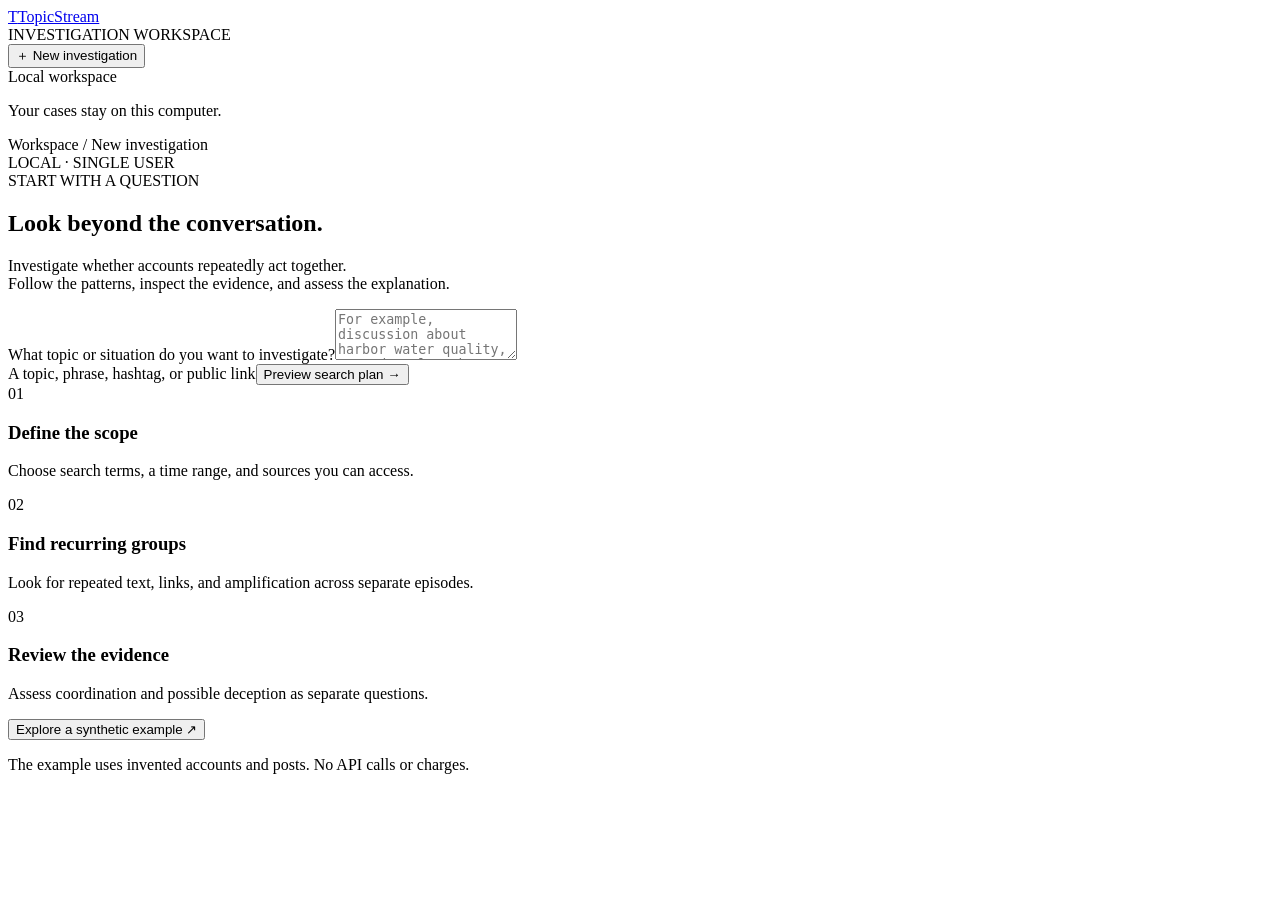
==== topicstream/static/index.html @ 81a2232f "Add topic investigation workspace, recurring coordination leads, and durable evidence Includes colle" ====
<!doctype html>
<html lang="en"><head><meta charset="utf-8"><meta name="viewport" content="width=device-width,initial-scale=1"><title>TopicStream — Investigations</title><link rel="icon" href="data:,"><link rel="stylesheet" href="/app.css"><script src="/app.js" defer></script></head>
<body>
<aside><a class="brand" href="/" aria-label="TopicStream home"><span class="brandmark">T</span>TopicStream</a><div class="aside-label">INVESTIGATION WORKSPACE</div><button id="new-case" class="primary full">＋ New investigation</button><nav id="case-list" aria-label="Saved investigations"></nav><div class="aside-bottom"><span class="dot"></span> Local workspace<p>Your cases stay on this computer.</p></div></aside>
<main><header><div id="breadcrumb">Workspace / New investigation</div><span class="local-badge">LOCAL · SINGLE USER</span></header><div id="message" role="status" aria-live="polite" hidden></div>
<section id="create-view"><div class="eyebrow">START WITH A QUESTION</div><h1>Look beyond the conversation.</h1><p class="lede">Investigate whether accounts repeatedly act together.<br>Follow the patterns, inspect the evidence, and assess the explanation.</p>
<form id="plan-form" class="panel"><label for="topic">What topic or situation do you want to investigate?</label><textarea id="topic" rows="3" placeholder="For example, discussion about harbor water quality, a product launch, or a specific hashtag" required maxlength="1000"></textarea><div class="row between"><span class="hint">A topic, phrase, hashtag, or public link</span><button class="primary" type="submit">Preview search plan →</button></div></form>
<form id="case-form" class="panel" hidden><div class="row between"><h2>Review the search plan</h2><span class="pill">EDITABLE DRAFT</span></div><p class="hint">Check the exact wording. Add aliases or translations before collecting.</p><div class="grid two"><label>Search phrases <textarea id="terms" rows="3" placeholder="One phrase per line"></textarea></label><label>Hashtags <textarea id="tags" rows="3" placeholder="One hashtag per line"></textarea></label><label>Exclude phrases <input id="excludes" placeholder="Comma separated"></label><label>Languages <input id="languages" placeholder="Optional: en, es"></label><label>Start date UTC <input type="date" id="start" required></label><label>End date UTC <input type="date" id="end" required></label></div><p class="hint">The end date is exclusive. The case saves this fixed interval.</p><h3>Sources and budget</h3><div id="source-options" class="row wrap"><label class="check"><input type="checkbox" value="mastodon" checked> Mastodon <span id="mastodon-status"></span></label><label class="check"><input type="checkbox" value="bluesky" checked> Bluesky <span id="bluesky-status"></span></label><label class="check"><input type="checkbox" value="x"> X <span id="x-status"></span></label></div><div class="grid two"><label>X case budget USD <input type="number" id="budget" value="2" min="0" max="10000" step="0.01"></label><div class="hint align-bottom">Paid collection starts only when you choose Collect. Missing credentials are reported as unavailable.</div></div><div id="query-preview" class="query-preview"></div><div class="row end"><button type="submit" class="primary">Create investigation →</button></div></form>
<div class="grid three intro-cards"><article><span class="step">01</span><h3>Define the scope</h3><p>Choose search terms, a time range, and sources you can access.</p></article><article><span class="step">02</span><h3>Find recurring groups</h3><p>Look for repeated text, links, and amplification across separate episodes.</p></article><article><span class="step">03</span><h3>Review the evidence</h3><p>Assess coordination and possible deception as separate questions.</p></article></div><button id="demo" class="text-button">Explore a synthetic example ↗</button><p class="fine">The example uses invented accounts and posts. No API calls or charges.</p></section>
<section id="detail-view" hidden><div class="row between wrap"><div><div id="case-kind" class="eyebrow">INVESTIGATION</div><h1 id="case-title"></h1><p id="case-scope" class="hint"></p></div><div class="row wrap"><button id="collect" class="primary">Collect data</button><button id="analyze" class="secondary">Reanalyze</button><a id="export" class="secondary" download>Export evidence</a><a id="report" class="secondary" target="_blank" rel="noopener">Open report ↗</a></div></div><div id="job" class="job row between"><span id="job-message"></span><button id="cancel" class="text-button" hidden>Cancel job</button></div><div class="metrics" id="metrics"></div><div id="assessment" class="panel"></div>
<div class="tabs" role="tablist"><button role="tab" aria-selected="true" data-tab="findings">Findings</button><button role="tab" aria-selected="false" data-tab="coverage">Coverage</button><button role="tab" aria-selected="false" data-tab="imports">Import data</button><button role="tab" aria-selected="false" data-tab="activity">Job log</button></div>
<div id="findings" class="tab-panel"><div class="row between"><h2>Recurring account groups</h2><span class="hint">Ranked leads · not probability scores</span></div><div id="groups"></div><div id="baseline" class="panel"></div></div>
<div id="coverage" class="tab-panel" hidden><h2>What was observed</h2><p class="hint">Exhausted pagination applies to a specific query and interval. It does not establish complete topic coverage.</p><div id="coverage-table" class="panel scroll"></div><div id="saved-plan" class="panel"></div></div>
<div id="imports" class="tab-panel" hidden><form id="import-form" class="panel"><h2>Analyze an existing export</h2><p class="hint">Required CSV columns: timestamp_utc, handle, text. Stable author_id values and post_id values improve identity and evidence tracking. Limit 10 MB.</p><label>Posts CSV <input type="file" id="csv-file" accept=".csv,text/csv" required></label><div class="grid two"><label>Source <select id="import-source"><option value="import">Other export</option><option value="x">X</option><option value="bluesky">Bluesky</option><option value="mastodon">Mastodon</option></select></label><label>Optional account profiles CSV <input type="file" id="profiles-file" accept=".csv,text/csv"></label></div><button class="primary" type="submit">Import and analyze</button></form></div>
<div id="activity" class="tab-panel" hidden><h2>Job log</h2><pre id="log"></pre></div></section>
</main><dialog id="evidence-dialog"><div class="dialog-head row between"><div><span class="eyebrow">INSPECT THE FINDING</span><h2 id="evidence-title"></h2></div><button id="close-evidence" class="secondary" aria-label="Close evidence">Close ×</button></div><div id="evidence-content"></div><form id="review-form"><h3>Record an analyst assessment</h3><p class="hint">The system flags coordination. Record your interpretation and supporting evidence separately.</p><label>Assessment <select id="review-assessment"><option value="unresolved">Authenticity unresolved</option><option value="legitimate explanation">Apparent legitimate explanation</option><option value="insufficient evidence">Insufficient evidence</option><option value="suspected inauthenticity">Suspected inauthenticity</option></select></label><label>Explanation and alternative explanations considered <textarea id="review-explanation" rows="3" required maxlength="5000"></textarea></label><p class="hint">Select supporting posts above. A suspected inauthenticity assessment requires at least one selected post.</p><button class="primary" type="submit">Save review</button><div id="review-status" role="status"></div></form><div id="review-history"></div></dialog>
</body></html>
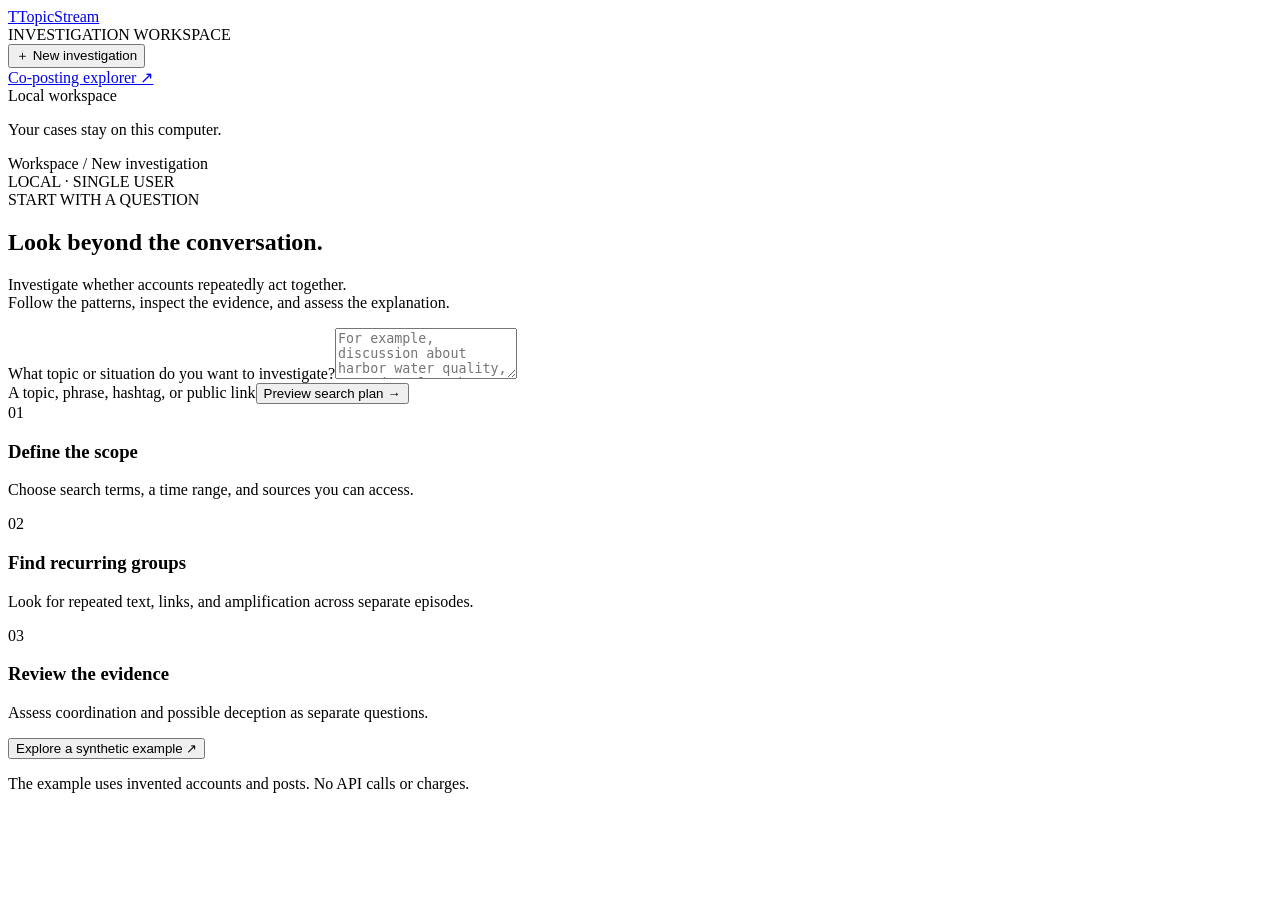
==== commit e889d2de: "Release TopicStream 0.3.5: the co-posting explorer One self-contained page, topicstream/static/copos" ====
--- a/topicstream/static/index.html
+++ b/topicstream/static/index.html
@@ -1,7 +1,7 @@
 <!doctype html>
 <html lang="en"><head><meta charset="utf-8"><meta name="viewport" content="width=device-width,initial-scale=1"><title>TopicStream — Investigations</title><link rel="icon" href="data:,"><link rel="stylesheet" href="/app.css"><script src="/app.js" defer></script></head>
 <body>
-<aside><a class="brand" href="/" aria-label="TopicStream home"><span class="brandmark">T</span>TopicStream</a><div class="aside-label">INVESTIGATION WORKSPACE</div><button id="new-case" class="primary full">＋ New investigation</button><nav id="case-list" aria-label="Saved investigations"></nav><div class="aside-bottom"><span class="dot"></span> Local workspace<p>Your cases stay on this computer.</p></div></aside>
+<aside><a class="brand" href="/" aria-label="TopicStream home"><span class="brandmark">T</span>TopicStream</a><div class="aside-label">INVESTIGATION WORKSPACE</div><button id="new-case" class="primary full">＋ New investigation</button><nav id="case-list" aria-label="Saved investigations"></nav><a class="aside-link" href="/explorer" target="_blank" rel="noopener">Co-posting explorer ↗</a><div class="aside-bottom"><span class="dot"></span> Local workspace<p>Your cases stay on this computer.</p></div></aside>
 <main><header><div id="breadcrumb">Workspace / New investigation</div><span class="local-badge">LOCAL · SINGLE USER</span></header><div id="message" role="status" aria-live="polite" hidden></div>
 <section id="create-view"><div class="eyebrow">START WITH A QUESTION</div><h1>Look beyond the conversation.</h1><p class="lede">Investigate whether accounts repeatedly act together.<br>Follow the patterns, inspect the evidence, and assess the explanation.</p>
 <form id="plan-form" class="panel"><label for="topic">What topic or situation do you want to investigate?</label><textarea id="topic" rows="3" placeholder="For example, discussion about harbor water quality, a product launch, or a specific hashtag" required maxlength="1000"></textarea><div class="row between"><span class="hint">A topic, phrase, hashtag, or public link</span><button class="primary" type="submit">Preview search plan →</button></div></form>
